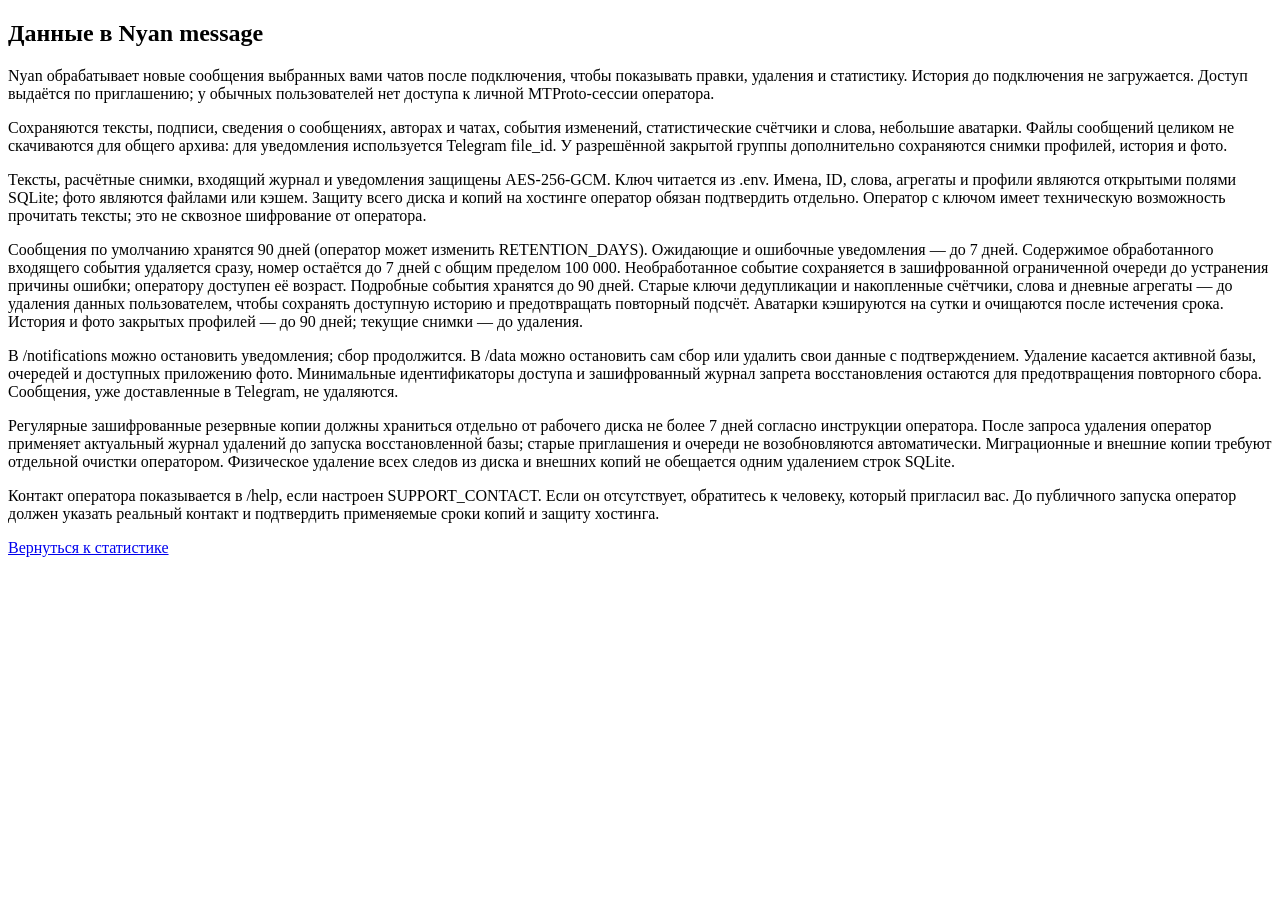
==== business_tools/web/privacy.html @ 47d73b5e "Prepare Nyan message for invited release and refresh documentation" ====
<!doctype html><html lang="ru"><meta charset="utf-8"><meta name="viewport" content="width=device-width,initial-scale=1"><title>Данные — Nyan message</title><link rel="stylesheet" href="/style.css"><main><article class="panel"><h1>Данные в Nyan message</h1><p>Nyan обрабатывает новые сообщения выбранных вами чатов после подключения, чтобы показывать правки, удаления и статистику. История до подключения не загружается. Доступ выдаётся по приглашению; у обычных пользователей нет доступа к личной MTProto-сессии оператора.</p><p>Сохраняются тексты, подписи, сведения о сообщениях, авторах и чатах, события изменений, статистические счётчики и слова, небольшие аватарки. Файлы сообщений целиком не скачиваются для общего архива: для уведомления используется Telegram file_id. У разрешённой закрытой группы дополнительно сохраняются снимки профилей, история и фото.</p><p>Тексты, расчётные снимки, входящий журнал и уведомления защищены AES-256-GCM. Ключ читается из .env. Имена, ID, слова, агрегаты и профили являются открытыми полями SQLite; фото являются файлами или кэшем. Защиту всего диска и копий на хостинге оператор обязан подтвердить отдельно. Оператор с ключом имеет техническую возможность прочитать тексты; это не сквозное шифрование от оператора.</p><p>Сообщения по умолчанию хранятся 90 дней (оператор может изменить RETENTION_DAYS). Ожидающие и ошибочные уведомления — до 7 дней. Содержимое обработанного входящего события удаляется сразу, номер остаётся до 7 дней с общим пределом 100 000. Необработанное событие сохраняется в зашифрованной ограниченной очереди до устранения причины ошибки; оператору доступен её возраст. Подробные события хранятся до 90 дней. Старые ключи дедупликации и накопленные счётчики, слова и дневные агрегаты — до удаления данных пользователем, чтобы сохранять доступную историю и предотвращать повторный подсчёт. Аватарки кэшируются на сутки и очищаются после истечения срока. История и фото закрытых профилей — до 90 дней; текущие снимки — до удаления.</p><p>В /notifications можно остановить уведомления; сбор продолжится. В /data можно остановить сам сбор или удалить свои данные с подтверждением. Удаление касается активной базы, очередей и доступных приложению фото. Минимальные идентификаторы доступа и зашифрованный журнал запрета восстановления остаются для предотвращения повторного сбора. Сообщения, уже доставленные в Telegram, не удаляются.</p><p>Регулярные зашифрованные резервные копии должны храниться отдельно от рабочего диска не более 7 дней согласно инструкции оператора. После запроса удаления оператор применяет актуальный журнал удалений до запуска восстановленной базы; старые приглашения и очереди не возобновляются автоматически. Миграционные и внешние копии требуют отдельной очистки оператором. Физическое удаление всех следов из диска и внешних копий не обещается одним удалением строк SQLite.</p><p>Контакт оператора показывается в /help, если настроен SUPPORT_CONTACT. Если он отсутствует, обратитесь к человеку, который пригласил вас. До публичного запуска оператор должен указать реальный контакт и подтвердить применяемые сроки копий и защиту хостинга.
</p><p><a href="/">Вернуться к статистике</a></p></article></main></html>
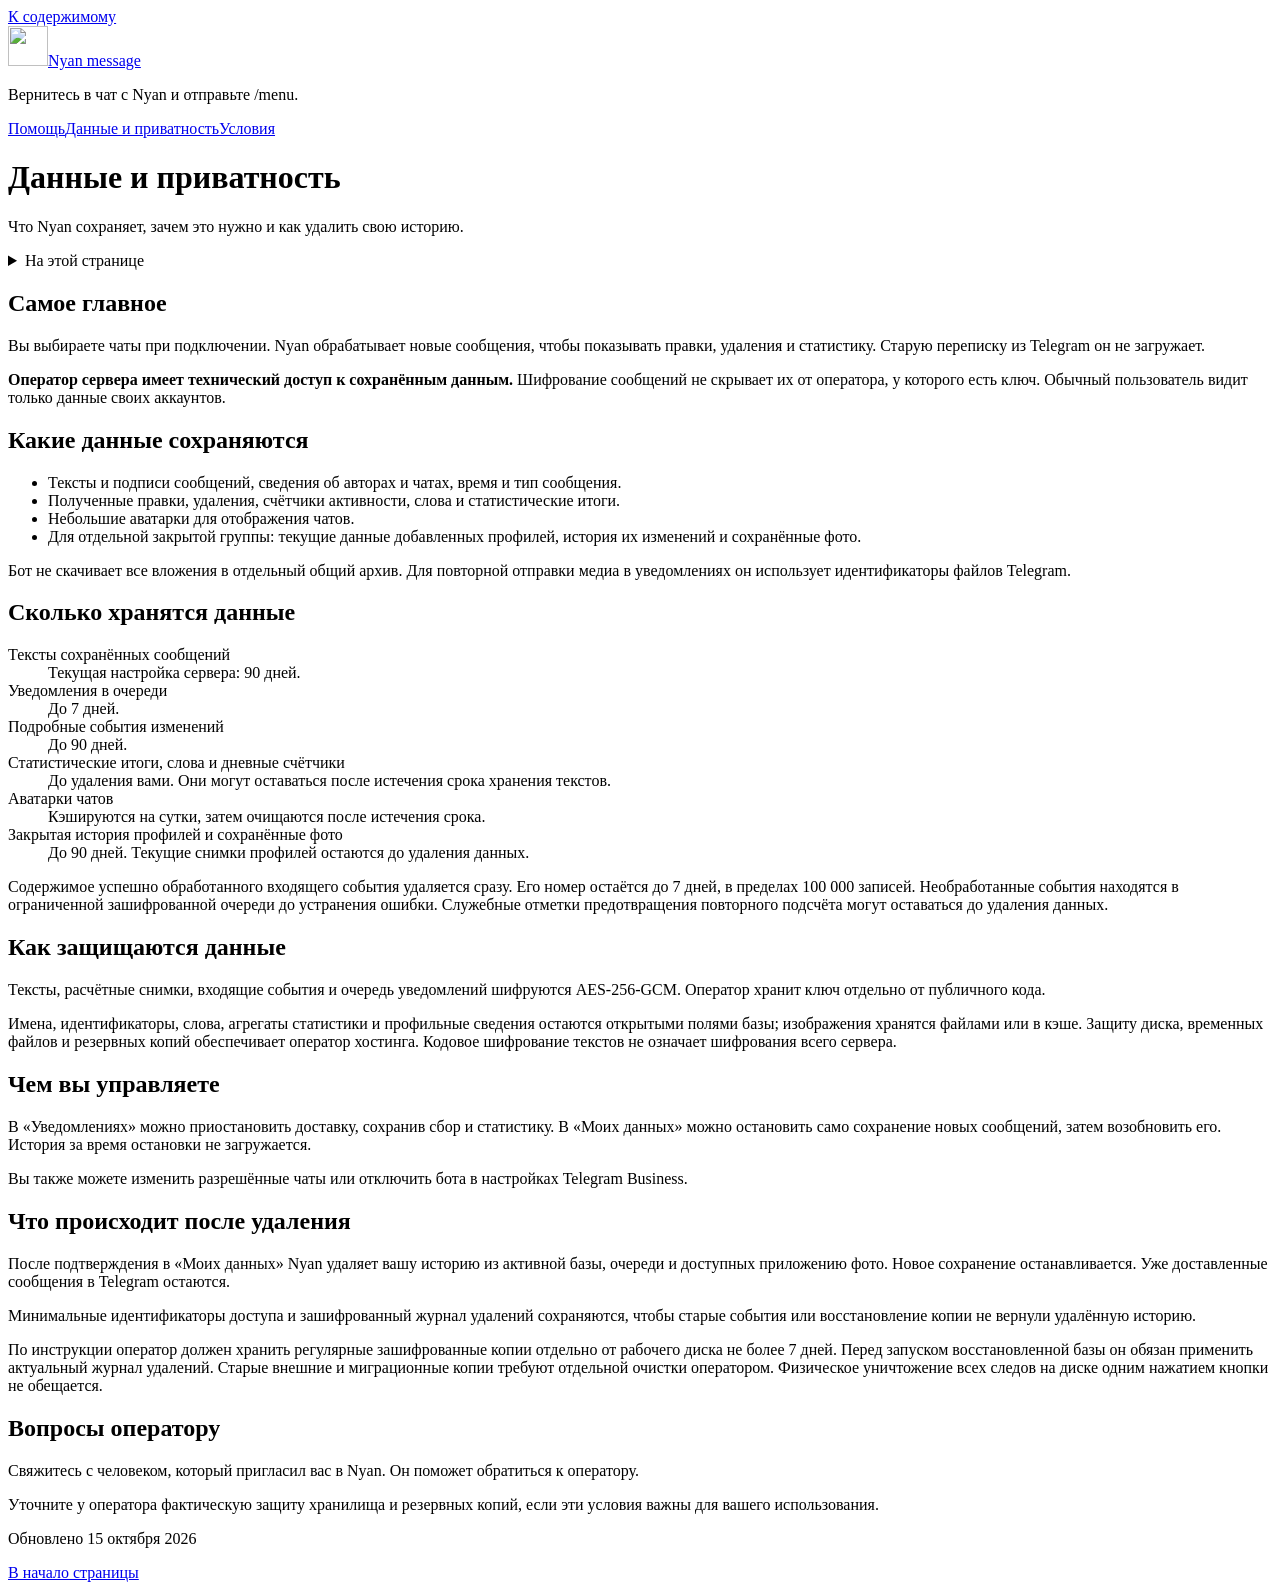
==== commit 54f89e01: "Make Nyan menus clear and add public help and privacy pages" ====
--- a/business_tools/web/privacy.html
+++ b/business_tools/web/privacy.html
@@ -1,2 +1 @@
-<!doctype html><html lang="ru"><meta charset="utf-8"><meta name="viewport" content="width=device-width,initial-scale=1"><title>Данные — Nyan message</title><link rel="stylesheet" href="/style.css"><main><article class="panel"><h1>Данные в Nyan message</h1><p>Nyan обрабатывает новые сообщения выбранных вами чатов после подключения, чтобы показывать правки, удаления и статистику. История до подключения не загружается. Доступ выдаётся по приглашению; у обычных пользователей нет доступа к личной MTProto-сессии оператора.</p><p>Сохраняются тексты, подписи, сведения о сообщениях, авторах и чатах, события изменений, статистические счётчики и слова, небольшие аватарки. Файлы сообщений целиком не скачиваются для общего архива: для уведомления используется Telegram file_id. У разрешённой закрытой группы дополнительно сохраняются снимки профилей, история и фото.</p><p>Тексты, расчётные снимки, входящий журнал и уведомления защищены AES-256-GCM. Ключ читается из .env. Имена, ID, слова, агрегаты и профили являются открытыми полями SQLite; фото являются файлами или кэшем. Защиту всего диска и копий на хостинге оператор обязан подтвердить отдельно. Оператор с ключом имеет техническую возможность прочитать тексты; это не сквозное шифрование от оператора.</p><p>Сообщения по умолчанию хранятся 90 дней (оператор может изменить RETENTION_DAYS). Ожидающие и ошибочные уведомления — до 7 дней. Содержимое обработанного входящего события удаляется сразу, номер остаётся до 7 дней с общим пределом 100 000. Необработанное событие сохраняется в зашифрованной ограниченной очереди до устранения причины ошибки; оператору доступен её возраст. Подробные события хранятся до 90 дней. Старые ключи дедупликации и накопленные счётчики, слова и дневные агрегаты — до удаления данных пользователем, чтобы сохранять доступную историю и предотвращать повторный подсчёт. Аватарки кэшируются на сутки и очищаются после истечения срока. История и фото закрытых профилей — до 90 дней; текущие снимки — до удаления.</p><p>В /notifications можно остановить уведомления; сбор продолжится. В /data можно остановить сам сбор или удалить свои данные с подтверждением. Удаление касается активной базы, очередей и доступных приложению фото. Минимальные идентификаторы доступа и зашифрованный журнал запрета восстановления остаются для предотвращения повторного сбора. Сообщения, уже доставленные в Telegram, не удаляются.</p><p>Регулярные зашифрованные резервные копии должны храниться отдельно от рабочего диска не более 7 дней согласно инструкции оператора. После запроса удаления оператор применяет актуальный журнал удалений до запуска восстановленной базы; старые приглашения и очереди не возобновляются автоматически. Миграционные и внешние копии требуют отдельной очистки оператором. Физическое удаление всех следов из диска и внешних копий не обещается одним удалением строк SQLite.</p><p>Контакт оператора показывается в /help, если настроен SUPPORT_CONTACT. Если он отсутствует, обратитесь к человеку, который пригласил вас. До публичного запуска оператор должен указать реальный контакт и подтвердить применяемые сроки копий и защиту хостинга.
-</p><p><a href="/">Вернуться к статистике</a></p></article></main></html>+<!doctype html><html lang="ru"><head><meta charset="utf-8"><meta name="viewport" content="width=device-width,initial-scale=1,viewport-fit=cover"><meta name="theme-color" content="#f8f7fc"><title>Данные и приватность — Nyan message</title><link rel="icon" href="/nyan-icon.jpg"><link rel="stylesheet" href="/public.css"></head><body><a class="skip-link" href="#main">К содержимому</a><div class="page"><header><a class="brand" href="/help"><img src="/nyan-icon.jpg" width="40" height="40" alt="">Nyan message</a><p class="return-note">Вернитесь в чат с Nyan и отправьте /menu.</p></header><nav aria-label="Справочные страницы"><a href="/help">Помощь</a><a href="/privacy" aria-current="page">Данные и приватность</a><a href="/terms">Условия</a></nav><main id="main"><h1>Данные и приватность</h1><p class="intro">Что Nyan сохраняет, зачем это нужно и как удалить свою историю.</p><details class="contents"><summary>На этой странице</summary><div><a href="#summary">Самое главное</a><a href="#stored">Какие данные сохраняются</a><a href="#retention">Сколько хранятся данные</a><a href="#protection">Как защищаются данные</a><a href="#controls">Чем вы управляете</a><a href="#deletion">Что происходит после удаления</a><a href="#operator">Вопросы оператору</a></div></details><section id="summary"><h2>Самое главное</h2><p>Вы выбираете чаты при подключении. Nyan обрабатывает новые сообщения, чтобы показывать правки, удаления и статистику. Старую переписку из Telegram он не загружает.</p><p><strong>Оператор сервера имеет технический доступ к сохранённым данным.</strong> Шифрование сообщений не скрывает их от оператора, у которого есть ключ. Обычный пользователь видит только данные своих аккаунтов.</p></section><section id="stored"><h2>Какие данные сохраняются</h2><ul><li>Тексты и подписи сообщений, сведения об авторах и чатах, время и тип сообщения.</li><li>Полученные правки, удаления, счётчики активности, слова и статистические итоги.</li><li>Небольшие аватарки для отображения чатов.</li><li>Для отдельной закрытой группы: текущие данные добавленных профилей, история их изменений и сохранённые фото.</li></ul><p>Бот не скачивает все вложения в отдельный общий архив. Для повторной отправки медиа в уведомлениях он использует идентификаторы файлов Telegram.</p></section><section id="retention"><h2>Сколько хранятся данные</h2><dl><dt>Тексты сохранённых сообщений</dt><dd>Текущая настройка сервера: 90 дней.</dd><dt>Уведомления в очереди</dt><dd>До 7 дней.</dd><dt>Подробные события изменений</dt><dd>До 90 дней.</dd><dt>Статистические итоги, слова и дневные счётчики</dt><dd>До удаления вами. Они могут оставаться после истечения срока хранения текстов.</dd><dt>Аватарки чатов</dt><dd>Кэшируются на сутки, затем очищаются после истечения срока.</dd><dt>Закрытая история профилей и сохранённые фото</dt><dd>До 90 дней. Текущие снимки профилей остаются до удаления данных.</dd></dl><p>Содержимое успешно обработанного входящего события удаляется сразу. Его номер остаётся до 7 дней, в пределах 100 000 записей. Необработанные события находятся в ограниченной зашифрованной очереди до устранения ошибки. Служебные отметки предотвращения повторного подсчёта могут оставаться до удаления данных.</p></section><section id="protection"><h2>Как защищаются данные</h2><p>Тексты, расчётные снимки, входящие события и очередь уведомлений шифруются AES-256-GCM. Оператор хранит ключ отдельно от публичного кода.</p><p>Имена, идентификаторы, слова, агрегаты статистики и профильные сведения остаются открытыми полями базы; изображения хранятся файлами или в кэше. Защиту диска, временных файлов и резервных копий обеспечивает оператор хостинга. Кодовое шифрование текстов не означает шифрования всего сервера.</p></section><section id="controls"><h2>Чем вы управляете</h2><p>В «Уведомлениях» можно приостановить доставку, сохранив сбор и статистику. В «Моих данных» можно остановить само сохранение новых сообщений, затем возобновить его. История за время остановки не загружается.</p><p>Вы также можете изменить разрешённые чаты или отключить бота в настройках Telegram Business.</p></section><section id="deletion"><h2>Что происходит после удаления</h2><p>После подтверждения в «Моих данных» Nyan удаляет вашу историю из активной базы, очереди и доступных приложению фото. Новое сохранение останавливается. Уже доставленные сообщения в Telegram остаются.</p><p>Минимальные идентификаторы доступа и зашифрованный журнал удалений сохраняются, чтобы старые события или восстановление копии не вернули удалённую историю.</p><p>По инструкции оператор должен хранить регулярные зашифрованные копии отдельно от рабочего диска не более 7 дней. Перед запуском восстановленной базы он обязан применить актуальный журнал удалений. Старые внешние и миграционные копии требуют отдельной очистки оператором. Физическое уничтожение всех следов на диске одним нажатием кнопки не обещается.</p></section><section id="operator"><h2>Вопросы оператору</h2><p>Свяжитесь с человеком, который пригласил вас в Nyan. Он поможет обратиться к оператору.</p><p>Уточните у оператора фактическую защиту хранилища и резервных копий, если эти условия важны для вашего использования.</p></section></main><footer><p>Обновлено 15 октября 2026</p><a href="#main">В начало страницы</a></footer></div></body></html>
